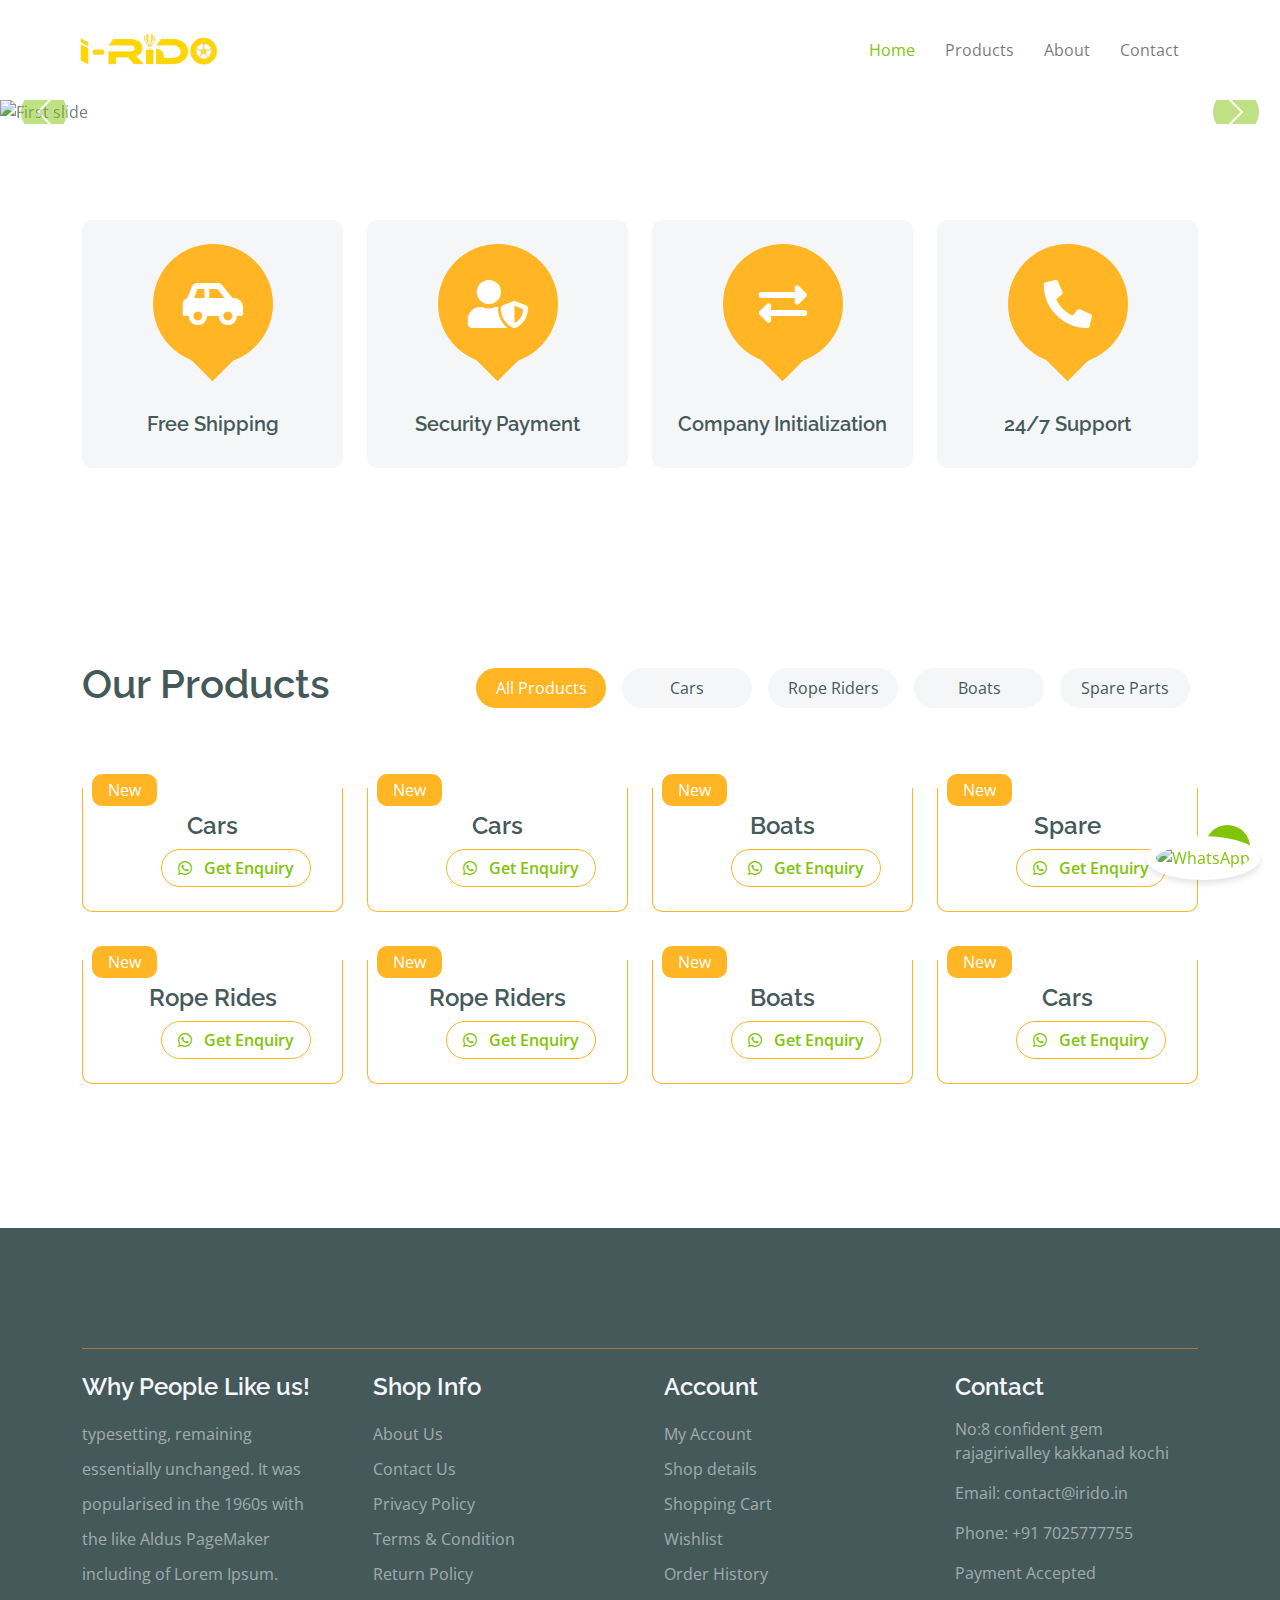
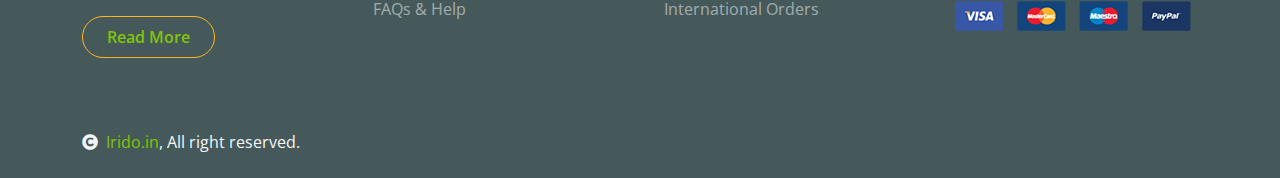
==== index.html @ 9dcf346d "new" ====
<!DOCTYPE html>
<html lang="en">
    <head>
        <meta charset="utf-8">
        <title>Irido.in</title>
        <meta content="width=device-width, initial-scale=1.0" name="viewport">
        <meta content="" name="keywords">
        <meta content="" name="description">

        <!-- Google Web Fonts -->
        <link rel="preconnect" href="https://fonts.googleapis.com">
        <link rel="preconnect" href="https://fonts.gstatic.com" crossorigin>
        <link href="https://fonts.googleapis.com/css2?family=Open+Sans:wght@400;600&family=Raleway:wght@600;800&display=swap" rel="stylesheet"> 

        <!-- Icon Font Stylesheet -->
        <link rel="stylesheet" href="https://use.fontawesome.com/releases/v5.15.4/css/all.css"/>
        <link href="https://cdn.jsdelivr.net/npm/bootstrap-icons@1.4.1/font/bootstrap-icons.css" rel="stylesheet">

        <!-- Libraries Stylesheet -->
        <link href="lib/lightbox/css/lightbox.min.css" rel="stylesheet">
        <link href="lib/owlcarousel/assets/owl.carousel.min.css" rel="stylesheet">


        <!-- Customized Bootstrap Stylesheet -->
        <link href="css/bootstrap.min.css" rel="stylesheet">

        <!-- Template Stylesheet -->
        <link href="css/style.css" rel="stylesheet">
        <!-- jQuery (necessary for Bootstrap's JavaScript plugins) -->
        <script src="https://code.jquery.com/jquery-3.5.1.min.js"></script>
        <!-- Popper.js (required for Bootstrap) -->
        <script src="https://cdn.jsdelivr.net/npm/popper.js@1.16.1/dist/umd/popper.min.js"></script>
        <!-- Bootstrap JavaScript -->
        <script src="https://stackpath.bootstrapcdn.com/bootstrap/4.5.2/js/bootstrap.min.js"></script>
    </head>
        <style>
            /* Style for WhatsApp icon */
        #whatsapp-icon {
            position: fixed;
            bottom: 20px;
            right: 20px;
            z-index: 9999;
        }

        #whatsapp-icon img {
            width: 60px;
            height: 60px;
            border-radius: 50%;
            background-color: #ffffff; /* WhatsApp green color */
            padding: 10px;
            box-shadow: 0px 4px 6px rgba(0, 0, 0, 0.1);
        }

        </style>
        <style>
            
            .custom-carousel {
                     
            margin: 0 auto;     
            overflow: hidden; 
            }

            .custom-carousel img {
            object-fit: cover; 
            height: 100%;
            width: 100%;
            }
        </style>
    <body>
        <!-- Spinner Start -->
        <div id="spinner" class="show w-100 vh-100 bg-white position-fixed translate-middle top-50 start-50  d-flex align-Rope Riders-center justify-content-center">
            <div class="spinner-grow text-primary" role="status"></div>
        </div>
        <!-- Spinner End -->
        <!-- Navbar start -->
        <div class="container-fluid">
            <div class="container px-0">
                <nav class="navbar navbar-light bg-white navbar-expand-xl">
                    <a href="index.html">
                        <img src="logo.png" alt="Logo" style="max-width: 20%;">
                      </a>
                        <button class="navbar-toggler py-2 px-3" type="button" data-bs-toggle="collapse" data-bs-target="#navbarCollapse">
                        <span class="fa fa-bars text-primary"></span>
                    </button>
                    <div class="collapse navbar-collapse bg-white" id="navbarCollapse">
                        <div class="navbar-nav mx-auto">
                            <a href="index.html" class="nav-item nav-link active">Home</a>
                            <a href="shop.html" class="nav-item nav-link">Products</a>
                            <a href="about.html" class="nav-item nav-link">About</a>
                            <a href="contact.html" class="nav-item nav-link">Contact</a>
                        </div>
                        <div class="d-flex m-3 me-0">
                            <!-- <button class="btn-search btn borderborder-secondary btn-md-square rounded-circle bg-white me-4" data-bs-toggle="modal" data-bs-target="#searchModal">
                            <i class="fas fa-search text-primary"></i>
                        </button> -->
                        </div>
                    </div>
                </nav>
            </div>
        </div>
        <!-- Navbar End -->
         
        <!-- Modal Search Start -->
        <div class="modal fade" id="searchModal" tabindex="-1" aria-labelledby="exampleModalLabel" aria-hidden="true">
            <div class="modal-dialog modal-fullscreen">
                <div class="modal-content rounded-0">
                    <div class="modal-header">
                        <h5 class="modal-title" id="exampleModalLabel">Search by keyword</h5>
                        <button type="button" class="btn-close" data-bs-dismiss="modal" aria-label="Close"></button>
                    </div>
                    <div class="modal-body d-flex align-Rope Riders-center">
                        <div class="input-group w-75 mx-auto d-flex">
                            <input type="search" class="form-control p-3" placeholder="keywords" aria-describedby="search-icon-1">
                            <span id="search-icon-1" class="input-group-text p-3"><i class="fa fa-search"></i></span>
                        </div>
                    </div>
                </div>
            </div>
        </div>
        <!-- Modal Search End -->

        <!-- Slider Start -->
        <div id="carouselExampleIndicators" class="carousel slide custom-carousel" data-ride="carousel">
            <ol class="carousel-indicators">
              <li data-target="#carouselExampleIndicators" data-slide-to="0" class="active"></li>
              <li data-target="#carouselExampleIndicators" data-slide-to="1"></li>
              <li data-target="#carouselExampleIndicators" data-slide-to="2"></li>
            </ol>
            <div class="carousel-inner">
              <div class="carousel-item active">
                <img class="d-block w-100" src="https://www.rd.com/wp-content/uploads/2019/06/shutterstock_325891619.jpg" alt="First slide">
              </div>
              <div class="carousel-item">
                <img class="d-block w-100" src="https://static.visitestonia.com/images/3511909/600_400_false_false_88978d58b79dd682a60e6d24ac02ed72.jpg" alt="Second slide">
              </div>
              <div class="carousel-item">
                <img class="d-block w-100" src="https://thumbs.dreamstime.com/b/boy-rides-racing-car-behind-wheel-sports-race-track-children-78432127.jpg" alt="Third slide">
              </div>
            </div>
            <a class="carousel-control-prev" href="#carouselExampleIndicators" role="button" data-slide="prev">
              <span class="carousel-control-prev-icon" aria-hidden="true"></span>
              <span class="sr-only">Previous</span>
            </a>
            <a class="carousel-control-next" href="#carouselExampleIndicators" role="button" data-slide="next">
              <span class="carousel-control-next-icon" aria-hidden="true"></span>
              <span class="sr-only">Next</span>
            </a>
          </div>
        <!-- Slider End -->

        <!-- WhatsApp Floating Icon -->
            <a href="https://wa.me/+917025777755" target="_blank" id="whatsapp-icon">
                <img src="https://cdn.iconscout.com/icon/free/png-512/free-whatsapp-logo-icon-download-in-svg-png-gif-file-formats--social-media-logos-pack-icons-189795.png?f=webp&w=512" alt="WhatsApp" />
            </a>
        <!-- Featurs Section Start -->
            <div class="container-fluid featurs py-5">
                <div class="container py-5">
                    <div class="row g-4">
                        <div class="col-md-6 col-lg-3">
                            <div class="featurs-item text-center rounded bg-light p-4">
                                <div class="featurs-icon btn-square rounded-circle bg-secondary mb-5 mx-auto">
                                    <i class="fas fa-car-side fa-3x text-white"></i>
                                </div>
                                <div class="featurs-content text-center">
                                    <h5>Free Shipping</h5>
                                
                                </div>
                            </div>
                        </div>
                        <div class="col-md-6 col-lg-3">
                            <div class="featurs-item text-center rounded bg-light p-4">
                                <div class="featurs-icon btn-square rounded-circle bg-secondary mb-5 mx-auto">
                                    <i class="fas fa-user-shield fa-3x text-white"></i>
                                </div>
                                <div class="featurs-content text-center">
                                    <h5>Security Payment</h5>
                                </div>
                            </div>
                        </div>
                        <div class="col-md-6 col-lg-3">
                            <div class="featurs-item text-center rounded bg-light p-4">
                                <div class="featurs-icon btn-square rounded-circle bg-secondary mb-5 mx-auto">
                                    <i class="fas fa-exchange-alt fa-3x text-white"></i>
                                </div>
                                <div class="featurs-content text-center">
                                    <h5>Company Initialization </h5>
                                </div>
                            </div>
                        </div>
                        <div class="col-md-6 col-lg-3">
                            <div class="featurs-item text-center rounded bg-light p-4">
                                <div class="featurs-icon btn-square rounded-circle bg-secondary mb-5 mx-auto">
                                    <i class="fa fa-phone-alt fa-3x text-white"></i>
                                </div>
                                <div class="featurs-content text-center">
                                    <h5>24/7 Support</h5>
                                </div>
                            </div>
                        </div>
                    </div>
                </div>
            </div>
        <!-- Featurs Section End -->
        <div class="container-fluid fruite py-5">
            <div class="container py-5">
                <div class="tab-class text-center">
                    <div class="row g-4">
                        <div class="col-lg-4 text-start">
                            <h1>Our Products</h1>
                        </div>
                        <div class="col-lg-8 text-end">
                            <ul class="nav nav-pills d-inline-flex text-center mb-5">
                                <li class="nav-item">
                                    <a class="d-flex m-2 py-2 bg-light rounded-pill active" data-bs-toggle="pill" href="#tab-1">
                                        <span class="text-dark" style="width: 130px;">All Products</span>
                                    </a>
                                </li>
                                <li class="nav-item">
                                    <a class="d-flex py-2 m-2 bg-light rounded-pill" data-bs-toggle="pill" href="#tab-2">
                                        <span class="text-dark" style="width: 130px;">Cars</span>
                                    </a>
                                </li>
                                <li class="nav-item">
                                    <a class="d-flex m-2 py-2 bg-light rounded-pill" data-bs-toggle="pill" href="#tab-3">
                                        <span class="text-dark" style="width: 130px;">Rope Riders</span>
                                    </a>
                                </li>
                                <li class="nav-item">
                                    <a class="d-flex m-2 py-2 bg-light rounded-pill" data-bs-toggle="pill" href="#tab-4">
                                        <span class="text-dark" style="width: 130px;">Boats</span>
                                    </a>
                                </li>
                                <li class="nav-item">
                                    <a class="d-flex m-2 py-2 bg-light rounded-pill" data-bs-toggle="pill" href="#tab-5">
                                        <span class="text-dark" style="width: 130px;">Spare Parts</span>
                                    </a>
                                </li>
                            </ul>
                        </div>
                    </div>
                    <div class="tab-content">
                        <div id="tab-1" class="tab-pane fade show p-0 active">
                            <div class="row g-4">
                                <div class="col-lg-12">
                                    <div class="row g-4">
                                        <div class="col-md-6 col-lg-4 col-xl-3">
                                            <div class="rounded position-relative fruite-item">
                                                <div class="fruite-img">
                                                    <img src="https://babymoo.in/cdn/shop/files/001.jpg?v=1693587761&width=400" class="img-fluid w-100 rounded-top" alt="">
                                                </div>
                                                <div class="text-white bg-secondary px-3 py-1 rounded position-absolute" style="top: 10px; left: 10px;">New</div>
                                                <div class="p-4 border border-secondary border-top-0 rounded-bottom">
                                                    <h4>Cars</h4>
                                                    
                                                    <div  style="margin-left: 54px;" class="d-flex justify-content-between flex-lg-wrap ">
                                                        <a href="https://wa.me/917025777755" class="btn border border-secondary rounded-pill px-3 text-primary"><i class="fab fa-whatsapp me-2 text-primary"></i> Get Enquiry</a>
                                                    </div>
                                                </div>
                                            </div>
                                        </div>
                                        <div class="col-md-6 col-lg-4 col-xl-3">
                                            <div class="rounded position-relative fruite-item">
                                                <div class="fruite-img">
                                                    <img src="https://babymoo.in/cdn/shop/files/DLS06-7200-RED_1.jpg?v=1714130503&width=1000" class="img-fluid w-100 rounded-top" alt="">
                                                </div>
                                                <div class="text-white bg-secondary px-3 py-1 rounded position-absolute" style="top: 10px; left: 10px;">New</div>
                                                <div class="p-4 border border-secondary border-top-0 rounded-bottom">
                                                    <h4>Cars</h4>
                                                    
                                                      <div style="margin-left: 54px;" class="d-flex justify-content-between flex-lg-wrap">
                                                        <a href="https://wa.me/917025777755" class="btn border border-secondary rounded-pill px-3 text-primary"><i class="fab fa-whatsapp me-2 text-primary"></i></i> Get Enquiry</a>
                                                    </div>
                                                </div>
                                            </div>
                                        </div>
                                        <div class="col-md-6 col-lg-4 col-xl-3">
                                            <div class="rounded position-relative fruite-item">
                                                <div class="fruite-img">
                                                    <img src="https://babymoo.in/cdn/shop/files/VESPA-6500-RED_2.jpg?v=1698858264&width=400" class="img-fluid w-100 rounded-top" alt="">
                                                </div>
                                                <div class="text-white bg-secondary px-3 py-1 rounded position-absolute" style="top: 10px; left: 10px;">New</div>
                                                <div class="p-4 border border-secondary border-top-0 rounded-bottom">
                                                    <h4>Boats</h4>
                                                    
                                                        <div style="margin-left: 54px;" class="d-flex justify-content-between flex-lg-wrap">
                                                        <a href="https://wa.me/+917025777755" class="btn border border-secondary rounded-pill px-3 text-primary"><i class="fab fa-whatsapp me-2 text-primary"></i></i> Get Enquiry</a>
                                                    </div>
                                                </div>
                                            </div>
                                        </div>
                                        <div class="col-md-6 col-lg-4 col-xl-3">
                                            <div class="rounded position-relative fruite-item">
                                                <div class="fruite-img">
                                                    <img src="https://babymoo.in/cdn/shop/files/FLP888-P22-RED_2.jpg?v=1687522691&width=400" class="img-fluid w-100 rounded-top" alt="">
                                                </div>
                                                <div class="text-white bg-secondary px-3 py-1 rounded position-absolute" style="top: 10px; left: 10px;">New</div>
                                                <div class="p-4 border border-secondary border-top-0 rounded-bottom">
                                                    <h4>Spare</h4>
                                                    
                                                    <div style="margin-left: 54px;" class="d-flex justify-content-between flex-lg-wrap">
                                                        <a href="https://wa.me/+917025777755" class="btn border border-secondary rounded-pill px-3 text-primary"><i class="fab fa-whatsapp me-2 text-primary"></i></i> Get Enquiry</a>
                                                    </div>
                                                </div>
                                            </div>
                                        </div>
                                        <div class="col-md-6 col-lg-4 col-xl-3">
                                            <div class="rounded position-relative fruite-item">
                                                <div class="fruite-img">
                                                    <img src="https://babymoo.in/cdn/shop/files/LMBO-11000-YLW_2.jpg?v=1703760415&width=400" class="img-fluid w-100 rounded-top" alt="">
                                                </div>
                                                <div class="text-white bg-secondary px-3 py-1 rounded position-absolute" style="top: 10px; left: 10px;">New</div>
                                                <div class="p-4 border border-secondary border-top-0 rounded-bottom">
                                                    <h4>Rope Rides</h4>
                                                    
                                                     <div style="margin-left: 54px;" class="d-flex justify-content-between flex-lg-wrap">
                                                        <a href="https://wa.me/+917025777755" class="btn border border-secondary rounded-pill px-3 text-primary"><i class="fab fa-whatsapp me-2 text-primary"></i></i> Get Enquiry</a>
                                                    </div>
                                                </div>
                                            </div>
                                        </div>
                                        <div class="col-md-6 col-lg-4 col-xl-3">
                                            <div class="rounded position-relative fruite-item">
                                                <div class="fruite-img">
                                                    <img src="https://babymoo.in/cdn/shop/files/FLP888-P22-BLU_2.jpg?v=1687522468&width=400" class="img-fluid w-100 rounded-top" alt="">
                                                </div>
                                                <div class="text-white bg-secondary px-3 py-1 rounded position-absolute" style="top: 10px; left: 10px;">New</div>
                                                <div class="p-4 border border-secondary border-top-0 rounded-bottom">
                                                    <h4>Rope Riders</h4>
                                                    
                                                     <div style="margin-left: 54px;" class="d-flex justify-content-between flex-lg-wrap">
                                                        <a href="https://wa.me/+917025777755" class="btn border border-secondary rounded-pill px-3 text-primary"><i class="fab fa-whatsapp me-2 text-primary"></i></i> Get Enquiry</a>
                                                    </div>
                                                </div>
                                            </div>
                                        </div>
                                        <div class="col-md-6 col-lg-4 col-xl-3">
                                            <div class="rounded position-relative fruite-item">
                                                <div class="fruite-img">
                                                    <img src="https://babymoo.in/cdn/shop/files/DLS01-7200-ORG_1.jpg?v=1687521240&width=1000" class="img-fluid w-100 rounded-top" alt="">
                                                </div>
                                                <div class="text-white bg-secondary px-3 py-1 rounded position-absolute" style="top: 10px; left: 10px;">New</div>
                                                <div class="p-4 border border-secondary border-top-0 rounded-bottom">
                                                    <h4>Boats</h4>
                                                    
                                                     <div style="margin-left: 54px;" class="d-flex justify-content-between flex-lg-wrap">
                                                        <a href="https://wa.me/+917025777755" class="btn border border-secondary rounded-pill px-3 text-primary"><i class="fab fa-whatsapp me-2 text-primary"></i></i> Get Enquiry</a>
                                                    </div>
                                                </div>
                                            </div>
                                        </div>
                                        <div class="col-md-6 col-lg-4 col-xl-3">
                                            <div class="rounded position-relative fruite-item">
                                                <div class="fruite-img">
                                                    <img src="https://babymoo.in/cdn/shop/files/LMBO-11000-RED_8.jpg?v=1687420677&width=1000" class="img-fluid w-100 rounded-top" alt="">
                                                </div>
                                                <div class="text-white bg-secondary px-3 py-1 rounded position-absolute" style="top: 10px; left: 10px;">New</div>
                                                <div class="p-4 border border-secondary border-top-0 rounded-bottom">
                                                    <h4>Cars</h4>
                                                    
                                                     <div style="margin-left: 54px;" class="d-flex justify-content-between flex-lg-wrap">
                                                        <a href="https://wa.me/+917025777755" class="btn border border-secondary rounded-pill px-3 text-primary"><i class="fab fa-whatsapp me-2 text-primary"></i></i> Get Enquiry</a>
                                                    </div>
                                                </div>
                                            </div>
                                        </div>
                                    </div>
                                </div>
                            </div>
                        </div>
                        <div id="tab-2" class="tab-pane fade show p-0">
                            <div class="row g-4">
                                <div class="col-lg-12">
                                    <div class="row g-4">
                                        <div class="col-md-6 col-lg-4 col-xl-3">
                                            <div class="rounded position-relative fruite-item">
                                                <div class="fruite-img">
                                                    <img src="img/fruite-item-5.jpg" class="img-fluid w-100 rounded-top" alt="">
                                                </div>
                                                <div class="text-white bg-secondary px-3 py-1 rounded position-absolute" style="top: 10px; left: 10px;">New</div>
                                                <div class="p-4 border border-secondary border-top-0 rounded-bottom">
                                                    <h4>Cars</h4>
                                                    
                                                    <div style="margin-left: 54px;" class="d-flex justify-content-between flex-lg-wrap">
                                                        <a href="https://wa.me/+917025777755" class="btn border border-secondary rounded-pill px-3 text-primary"><i class="fab fa-whatsapp me-2 text-primary"></i></i> Get Enquiry</a>
                                                    </div>
                                                </div>
                                            </div>
                                        </div>
                                        <div class="col-md-6 col-lg-4 col-xl-3">
                                            <div class="rounded position-relative fruite-item">
                                                <div class="fruite-img">
                                                    <img src="img/fruite-item-2.jpg" class="img-fluid w-100 rounded-top" alt="">
                                                </div>
                                                <div class="text-white bg-secondary px-3 py-1 rounded position-absolute" style="top: 10px; left: 10px;">New</div>
                                                <div class="p-4 border border-secondary border-top-0 rounded-bottom">
                                                    <h4>Boats</h4>
                                                    
                                                    <div style="margin-left: 54px;" class="d-flex justify-content-between flex-lg-wrap">
                                                        <a href="https://wa.me/+917025777755" class="btn border border-secondary rounded-pill px-3 text-primary"><i class="fab fa-whatsapp me-2 text-primary"></i></i> Get Enquiry</a>
                                                    </div>
                                                </div>
                                            </div>
                                        </div>
                                    </div>
                                </div>
                            </div>
                        </div>
                        <div id="tab-3" class="tab-pane fade show p-0">
                            <div class="row g-4">
                                <div class="col-lg-12">
                                    <div class="row g-4">
                                        <div class="col-md-6 col-lg-4 col-xl-3">
                                            <div class="rounded position-relative fruite-item">
                                                <div class="fruite-img">
                                                    <img src="img/fruite-item-1.jpg" class="img-fluid w-100 rounded-top" alt="">
                                                </div>
                                                <div class="text-white bg-secondary px-3 py-1 rounded position-absolute" style="top: 10px; left: 10px;">New</div>
                                                <div class="p-4 border border-secondary border-top-0 rounded-bottom">
                                                    <h4>Rope Riders</h4>
                                                        <div style="margin-left: 54px;" class="d-flex justify-content-between flex-lg-wrap">
                                                        <a href="https://wa.me/+917025777755" class="btn border border-secondary rounded-pill px-3 text-primary"><i class="fab fa-whatsapp me-2 text-primary"></i></i> Get Enquiry</a>
                                                    </div>
                                                </div>
                                            </div>
                                        </div>
                                        <div class="col-md-6 col-lg-4 col-xl-3">
                                            <div class="rounded position-relative fruite-item">
                                                <div class="fruite-img">
                                                    <img src="img/fruite-item-6.jpg" class="img-fluid w-100 rounded-top" alt="">
                                                </div>
                                                <div class="text-white bg-secondary px-3 py-1 rounded position-absolute" style="top: 10px; left: 10px;">New</div>
                                                <div class="p-4 border border-secondary border-top-0 rounded-bottom">
                                                    <h4>Apple</h4>
                                                    
                                                     <div style="margin-left: 54px;" class="d-flex justify-content-between flex-lg-wrap">
                                                     <a href="https://wa.me/+917025777755" class="btn border border-secondary rounded-pill px-3 text-primary"><i class="fab fa-whatsapp me-2 text-primary"></i></i> Get Enquiry</a>
                                                    </div>
                                                </div>
                                            </div>
                                        </div>
                                    </div>
                                </div>
                            </div>
                        </div>
                        <div id="tab-4" class="tab-pane fade show p-0">
                            <div class="row g-4">
                                <div class="col-lg-12">
                                    <div class="row g-4">
                                        <div class="col-md-6 col-lg-4 col-xl-3">
                                            <div class="rounded position-relative fruite-item">
                                                <div class="fruite-img">
                                                    <img src="img/fruite-item-5.jpg" class="img-fluid w-100 rounded-top" alt="">
                                                </div>
                                                <div class="text-white bg-secondary px-3 py-1 rounded position-absolute" style="top: 10px; left: 10px;">New</div>
                                                <div class="p-4 border border-secondary border-top-0 rounded-bottom">
                                                    <h4>Cars</h4>
                                                    <div style="margin-left: 54px;" class="d-flex justify-content-between flex-lg-wrap">
                                                        <a href="https://wa.me/+917025777755" class="btn border border-secondary rounded-pill px-3 text-primary"><i class="fab fa-whatsapp me-2 text-primary"></i></i> Get Enquiry</a>
                                                    </div>
                                                </div>
                                            </div>
                                        </div>
                                        <div class="col-md-6 col-lg-4 col-xl-3">
                                            <div class="rounded position-relative fruite-item">
                                                <div class="fruite-img">
                                                    <img src="img/fruite-item-4.jpg" class="img-fluid w-100 rounded-top" alt="">
                                                </div>
                                                <div class="text-white bg-secondary px-3 py-1 rounded position-absolute" style="top: 10px; left: 10px;">New</div>
                                                <div class="p-4 border border-secondary border-top-0 rounded-bottom">
                                                    <h4>Spare</h4>
                                                    
                                                     <div style="margin-left: 54px;" class="d-flex justify-content-between flex-lg-wrap">
                                                        <a href="https://wa.me/+917025777755" class="btn border border-secondary rounded-pill px-3 text-primary"><i class="fab fa-whatsapp me-2 text-primary"></i></i> Get Enquiry</a>
                                                    </div>
                                                </div>
                                            </div>
                                        </div>
                                    </div>
                                </div>
                            </div>
                        </div>
                        <div id="tab-5" class="tab-pane fade show p-0">
                            <div class="row g-4">
                                <div class="col-lg-12">
                                    <div class="row g-4">
                                        <div class="col-md-6 col-lg-4 col-xl-3">
                                            <div class="rounded position-relative fruite-item">
                                                <div class="fruite-img">
                                                    <img src="img/fruite-item-3.jpg" class="img-fluid w-100 rounded-top" alt="">
                                                </div>
                                                <div class="text-white bg-secondary px-3 py-1 rounded position-absolute" style="top: 10px; left: 10px;">New</div>
                                                <div class="p-4 border border-secondary border-top-0 rounded-bottom">
                                                    <h4>Rope Rides</h4>
                                                      <div style="margin-left: 54px;" class="d-flex justify-content-between flex-lg-wrap">
                                                        <a href="https://wa.me/+917025777755" class="btn border border-secondary rounded-pill px-3 text-primary"><i class="fab fa-whatsapp me-2 text-primary"></i></i> Get Enquiry</a>
                                                    </div>
                                                </div>
                                            </div>
                                        </div>
                                        <div class="col-md-6 col-lg-4 col-xl-3">
                                            <div class="rounded position-relative fruite-item">
                                                <div class="fruite-img">
                                                    <img src="img/fruite-item-2.jpg" class="img-fluid w-100 rounded-top" alt="">
                                                </div>
                                                <div class="text-white bg-secondary px-3 py-1 rounded position-absolute" style="top: 10px; left: 10px;">New</div>
                                                <div class="p-4 border border-secondary border-top-0 rounded-bottom">
                                                    <h4>Boats</h4>
                                                    
                                                      <div style="margin-left: 54px;" class="d-flex justify-content-between flex-lg-wrap">
                                                        <a href="https://wa.me/+917025777755" class="btn border border-secondary rounded-pill px-3 text-primary"><i class="fab fa-whatsapp me-2 text-primary"></i></i> Get Enquiry</a>
                                                    </div>
                                                </div>
                                            </div>
                                        </div>
                                        <div class="col-md-6 col-lg-4 col-xl-3">
                                            <div class="rounded position-relative fruite-item">
                                                <div class="fruite-img">
                                                    <img src="img/fruite-item-1.jpg" class="img-fluid w-100 rounded-top" alt="">
                                                </div>
                                                <div class="text-white bg-secondary px-3 py-1 rounded position-absolute" style="top: 10px; left: 10px;">New</div>
                                                <div class="p-4 border border-secondary border-top-0 rounded-bottom">
                                                    <h4>Rope Riders</h4>
                                                      <div style="margin-left: 54px;" class="d-flex justify-content-between flex-lg-wrap">
                                                        <a href="https://wa.me/+917025777755" class="btn border border-secondary rounded-pill px-3 text-primary"><i class="fab fa-whatsapp me-2 text-primary"></i></i> Get Enquiry</a>
                                                    </div>
                                                </div>
                                            </div>
                                        </div>
                                    </div>
                                </div>
                            </div>
                        </div>
                    </div>
                </div>      
            </div>
        </div>

        <!-- Footer Start -->
        <div class="container-fluid bg-dark text-white-50 footer pt-5 mt-5">
            <div class="container py-5">
                <div class="pb-4 mb-4" style="border-bottom: 1px solid rgba(226, 175, 24, 0.5) ;">
                    
                </div>
                <div class="row g-5">
                    <div class="col-lg-3 col-md-6">
                        <div class="footer-item">
                            <h4 class="text-light mb-3">Why People Like us!</h4>
                            <p class="mb-4">typesetting, remaining essentially unchanged. It was 
                                popularised in the 1960s with the like Aldus PageMaker including of Lorem Ipsum.</p>
                            <a href="" class="btn border-secondary py-2 px-4 rounded-pill text-primary">Read More</a>
                        </div>
                    </div>
                    <div class="col-lg-3 col-md-6">
                        <div class="d-flex flex-column text-start footer-item">
                            <h4 class="text-light mb-3">Shop Info</h4>
                            <a class="btn-link" href="">About Us</a>
                            <a class="btn-link" href="">Contact Us</a>
                            <a class="btn-link" href="">Privacy Policy</a>
                            <a class="btn-link" href="">Terms & Condition</a>
                            <a class="btn-link" href="">Return Policy</a>
                            <a class="btn-link" href="">FAQs & Help</a>
                        </div>
                    </div>
                    <div class="col-lg-3 col-md-6">
                        <div class="d-flex flex-column text-start footer-item">
                            <h4 class="text-light mb-3">Account</h4>
                            <a class="btn-link" href="">My Account</a>
                            <a class="btn-link" href="">Shop details</a>
                            <a class="btn-link" href="">Shopping Cart</a>
                            <a class="btn-link" href="">Wishlist</a>
                            <a class="btn-link" href="">Order History</a>
                            <a class="btn-link" href="">International Orders</a>
                        </div>
                    </div>
                    <div class="col-lg-3 col-md-6">
                        <div class="footer-item">
                            <h4 class="text-light mb-3">Contact</h4>
                            <p>No:8 confident gem rajagirivalley kakkanad kochi</p>
                            <p>Email: contact@irido.in</p>
                            <p>Phone: +91 7025777755</p>
                            <p>Payment Accepted</p>
                            <img src="img/payment.png" class="img-fluid" alt="">
                        </div>
                    </div>
                </div>
            </div>
        </div>
        <!-- Footer End -->

        <!-- Copyright Start -->
        <div class="container-fluid copyright bg-dark py-4">
            <div class="container">
                <div class="row">
                    <div class="col-md-6 text-center text-md-start mb-3 mb-md-0">
                        <span class="text-light"><a href="#"><i class="fas fa-copyright text-light me-2"></i>Irido.in</a>, All right reserved.</span>
                    </div>
                    <div class="col-md-6 my-auto text-center text-md-end text-white">
                        <!--/*** This template is free as long as you keep the below author’s credit link/attribution link/backlink. ***/-->
                        <!--/*** If you'd like to use the template without the below author’s credit link/attribution link/backlink, ***/-->
                        <!--/*** you can purchase the Credit Removal License from "https://htmlcodex.com/credit-removal". ***/-->
                        <!-- Designed By <a class="border-bottom" href="https://htmlcodex.com">HTML Codex</a> -->
                    </div>
                </div>
            </div>
        </div>
        <!-- Copyright End -->
         
        <!-- Back to Top -->
        <a href="#" class="btn btn-primary border-3 border-primary rounded-circle back-to-top"><i class="fa fa-arrow-up"></i></a>   

        <!-- JavaScript Libraries -->
        <script src="https://ajax.googleapis.com/ajax/libs/jquery/3.6.4/jquery.min.js"></script>
        <script src="https://cdn.jsdelivr.net/npm/bootstrap@5.0.0/dist/js/bootstrap.bundle.min.js"></script>
        <script src="lib/easing/easing.min.js"></script>
        <script src="lib/waypoints/waypoints.min.js"></script>
        <script src="lib/lightbox/js/lightbox.min.js"></script>
        <script src="lib/owlcarousel/owl.carousel.min.js"></script>

        <!-- Template Javascript -->
        <script src="js/main.js"></script>
    </body>

</html>
---- css/style.css ----
/*** Spinner Start ***/
#spinner {
    opacity: 0;
    visibility: hidden;
    transition: opacity .8s ease-out, visibility 0s linear .5s;
    z-index: 99999;
 }

 #spinner.show {
     transition: opacity .8s ease-out, visibility 0s linear .0s;
     visibility: visible;
     opacity: 1;
 }

 .back-to-top {
    position: fixed;
    right: 30px;
    bottom: 30px;
    display: flex;
    width: 45px;
    height: 45px;
    align-items: center;
    justify-content: center;
    transition: 0.5s;
    z-index: 99;
}
/*** Spinner End ***/


/*** Button Start ***/
.btn {
    font-weight: 600;
    transition: .5s;
}

.btn-square {
    width: 32px;
    height: 32px;
}

.btn-sm-square {
    width: 34px;
    height: 34px;
}

.btn-md-square {
    width: 44px;
    height: 44px;
}

.btn-lg-square {
    width: 56px;
    height: 56px;
}

.btn-square,
.btn-sm-square,
.btn-md-square,
.btn-lg-square {
    padding: 0;
    display: flex;
    align-items: center;
    justify-content: center;
    font-weight: normal;
}

.btn.border-secondary {
    transition: 0.5s;
}

.btn.border-secondary:hover {
    background: var(--bs-secondary) !important;
    color: var(--bs-white) !important;
}

/*** Topbar Start ***/
.fixed-top {
    transition: 0.5s;
    background: var(--bs-white);
    border: 0;
}

.topbar {
    padding: 20px;
    border-radius: 230px 100px;
}

.topbar .top-info {
    font-size: 15px;
    line-height: 0;
    letter-spacing: 1px;
    display: flex;
    align-items: center;
}

.topbar .top-link {
    font-size: 15px;
    line-height: 0;
    letter-spacing: 1px;
    display: flex;
    align-items: center;
}

.topbar .top-link a {
    letter-spacing: 1px;
}

.topbar .top-link a small:hover {
    color: var(--bs-secondary) !important;
    transition: 0.5s;
}

.topbar .top-link a small:hover i {
    color: var(--bs-primary) !important;
}
/*** Topbar End ***/

/*** Navbar Start ***/
.navbar .navbar-nav .nav-link {
    padding: 10px 15px;
    font-size: 16px;
    transition: .5s;
}

.navbar {
    height: 100px;
    border-bottom: 1px solid rgba(255, 255, 255, .1);
}

.navbar .navbar-nav .nav-link:hover,
.navbar .navbar-nav .nav-link.active,
.fixed-top.bg-white .navbar .navbar-nav .nav-link:hover,
.fixed-top.bg-white .navbar .navbar-nav .nav-link.active {
    color: var(--bs-primary);
}

.navbar .dropdown-toggle::after {
    border: none;
    content: "\f107";
    font-family: "Font Awesome 5 Free";
    font-weight: 700;
    vertical-align: middle;
    margin-left: 8px;
}

@media (min-width: 1200px) {
    .navbar .nav-item .dropdown-menu {
        display: block;
        visibility: hidden;
        top: 100%;
        transform: rotateX(-75deg);
        transform-origin: 0% 0%;
        border: 0;
        transition: .5s;
        opacity: 0;
    }
}

.dropdown .dropdown-menu a:hover {
    background: var(--bs-secondary);
    color: var(--bs-primary);
}

.navbar .nav-item:hover .dropdown-menu {
    transform: rotateX(0deg);
    visibility: visible;
    background: var(--bs-light) !important;
    border-radius: 10px !important;
    transition: .5s;
    opacity: 1;
}

#searchModal .modal-content {
    background: rgba(255, 255, 255, .8);
}
/*** Navbar End ***/

/*** Hero Header ***/
.hero-header {
    background: linear-gradient(rgba(248, 223, 173, 0.1), rgba(248, 223, 173, 0.1)), url(../img/baner-11.png);
    background-position: center center;
    background-repeat: no-repeat;
    background-size: cover;
}

.carousel-item {
    position: relative;
}

.carousel-item a {
    position: absolute;
    top: 50%;
    left: 50%;
    transform: translate(-50%, -50%);
    font-size: 25px;
    background: linear-gradient(rgba(255, 181, 36, 0.7), rgba(255, 181, 36, 0.7));
}

.carousel-control-next,
.carousel-control-prev {
    width: 48px;
    height: 48px;
    border-radius: 48px;
    border: 1px solid var(--bs-white);
    background: var(--bs-primary);
    position: absolute;
    top: 50%;
    transform: translateY(-50%);
}

.carousel-control-next {
    margin-right: 20px;
}

.carousel-control-prev {
    margin-left: 20px;
}

.page-header {
    position: relative;
    background: linear-gradient(rgba(0, 0, 0, 0.3), rgba(0, 0, 0, 0.3)), url(../bgimg.jpg);
    background-position: center center;
    background-repeat: no-repeat;
    background-size: cover;
}

/* @media (min-width: 992px) {
    .hero-header,
    .page-header {
        margin-top: 152px !important;
    }
} */

/* @media (max-width: 992px) {
    .hero-header,
    .page-header {
        margin-top: 97px !important;
    }
} */
/*** Hero Header end ***/


/*** featurs Start ***/
.featurs .featurs-item .featurs-icon {
    position: relative;
    width: 120px;
    height: 120px;
}

.featurs .featurs-item .featurs-icon::after {
    content: "";
    width: 35px;
    height: 35px;
    background: var(--bs-secondary);
    position: absolute;
    bottom: -10px;
    transform: translate(-50%);
    transform: rotate(45deg);
    background: var(--bs-secondary);
    
}
/*** featurs End ***/


/*** service Start ***/
.service .service-item .service-content {
    position: relative;
    width: 250px; 
    height: 130px; 
    top: -50%; 
    left: 50%; 
    transform: translate(-50%, -50%);
}

/*** service End ***/


/*** Fruits Start ***/
.fruite .tab-class .nav-item a.active {
    background: var(--bs-secondary) !important;
}

.fruite .tab-class .nav-item a.active span {
    color: var(--bs-white) !important; 
}

.fruite .fruite-categorie .fruite-name {
    line-height: 40px;
}

.fruite .fruite-categorie .fruite-name a {
    transition: 0.5s;
}

.fruite .fruite-categorie .fruite-name a:hover {
    color: var(--bs-secondary);
}

.fruite .fruite-item {
    height: 100%;
    transition: 0.5s;
}
.fruite .fruite-item:hover {
    box-shadow: 0 0 55px rgba(0, 0, 0, 0.4);
}

.fruite .fruite-item .fruite-img {
    overflow: hidden;
    transition: 0.5s;
    border-radius: 10px 10px 0 0;
}

.fruite .fruite-item .fruite-img img {
    transition: 0.5s;
}

.fruite .fruite-item .fruite-img img:hover {
    transform: scale(1.3);
}
/*** Fruits End ***/


/*** vesitable Start ***/
.vesitable .vesitable-item {
    height: 100%;
    transition: 0.5s;
}

.vesitable .vesitable-item:hover {
    box-shadow: 0 0 55px rgba(0, 0, 0, 0.4);
}

.vesitable .vesitable-item .vesitable-img {
    overflow: hidden;
    transition: 0.5s;
    border-radius: 10px 10px 0 0;
}

.vesitable .vesitable-item .vesitable-img img {
    transition: 0.5s;
}

.vesitable .vesitable-item .vesitable-img img:hover {
    transform: scale(1.2);
}

.vesitable .owl-stage {
    margin: 50px 0;
    position: relative;
}

.vesitable .owl-nav .owl-prev {
    position: absolute;
    top: -8px;
    right: 0;
    color: var(--bs-primary);
    padding: 5px 25px;
    border: 1px solid var(--bs-secondary);
    border-radius: 20px;
    transition: 0.5s;

}

.vesitable .owl-nav .owl-prev:hover {
    background: var(--bs-secondary);
    color: var(--bs-white);
}

.vesitable .owl-nav .owl-next {
    position: absolute;
    top: -8px;
    right: 88px;
    color: var(--bs-primary);
    padding: 5px 25px;
    border: 1px solid var(--bs-secondary);
    border-radius: 20px;
    transition: 0.5s;
}

.vesitable .owl-nav .owl-next:hover {
    background: var(--bs-secondary);
    color: var(--bs-white);
}
/*** vesitable End ***/


/*** Banner Section Start ***/
.banner .banner-btn:hover {
    background: var(--bs-primary);
}
/*** Banner Section End ***/


/*** Facts Start ***/
.counter {
    height: 100%;
    text-align: center;
    box-shadow: 0 0 30px rgba(0, 0, 0, 0.05);
}

.counter i {
    font-size: 60px;
    margin-bottom: 25px;
}

.counter h4 {
    color: var(--bs-primary);
    letter-spacing: 1px;
    text-transform: uppercase;
}

.counter h1 {
    margin-bottom: 0;
}
/*** Facts End ***/


/*** testimonial Start ***/
.testimonial .owl-nav .owl-prev {
    position: absolute;
    top: -58px;
    right: 0;
    color: var(--bs-primary);
    padding: 5px 25px;
    border: 1px solid var(--bs-secondary);
    border-radius: 20px;
    transition: 0.5s;
}

.testimonial .owl-nav .owl-prev:hover {
    background: var(--bs-secondary);
    color: var(--bs-white);
}

.testimonial .owl-nav .owl-next {
    position: absolute;
    top: -58px;
    right: 88px;
    color: var(--bs-primary);
    padding: 5px 25px;
    border: 1px solid var(--bs-secondary);
    border-radius: 20px;
    transition: 0.5s;
}

.testimonial .owl-nav .owl-next:hover {
    background: var(--bs-secondary);
    color: var(--bs-white);
}
/*** testimonial End ***/


/*** Single Page Start ***/
.pagination {
    display: inline-block;
}
  
.pagination a {
    color: var(--bs-dark);
    padding: 10px 16px;
    text-decoration: none;
    transition: 0.5s;
    border: 1px solid var(--bs-secondary);
    margin: 0 4px;
}
  
.pagination a.active {
    background-color: var(--bs-primary);
    color: var(--bs-light);
    border: 1px solid var(--bs-secondary);
}
  
.pagination a:hover:not(.active) {background-color: var(--bs-primary)}

.nav.nav-tabs .nav-link.active {
    border-bottom: 2px solid var(--bs-secondary) !important;
}
/*** Single Page End ***/


/*** Footer Start ***/
.footer .footer-item .btn-link {
    line-height: 35px;
    color: rgba(255, 255, 255, .5);
    transition: 0.5s;
}

.footer .footer-item .btn-link:hover {
    color: var(--bs-secondary) !important;
}

.footer .footer-item p.mb-4 {
    line-height: 35px;
}
/*** Footer End ***/

/* mediaquery */
@media (min-width:425px) {

}
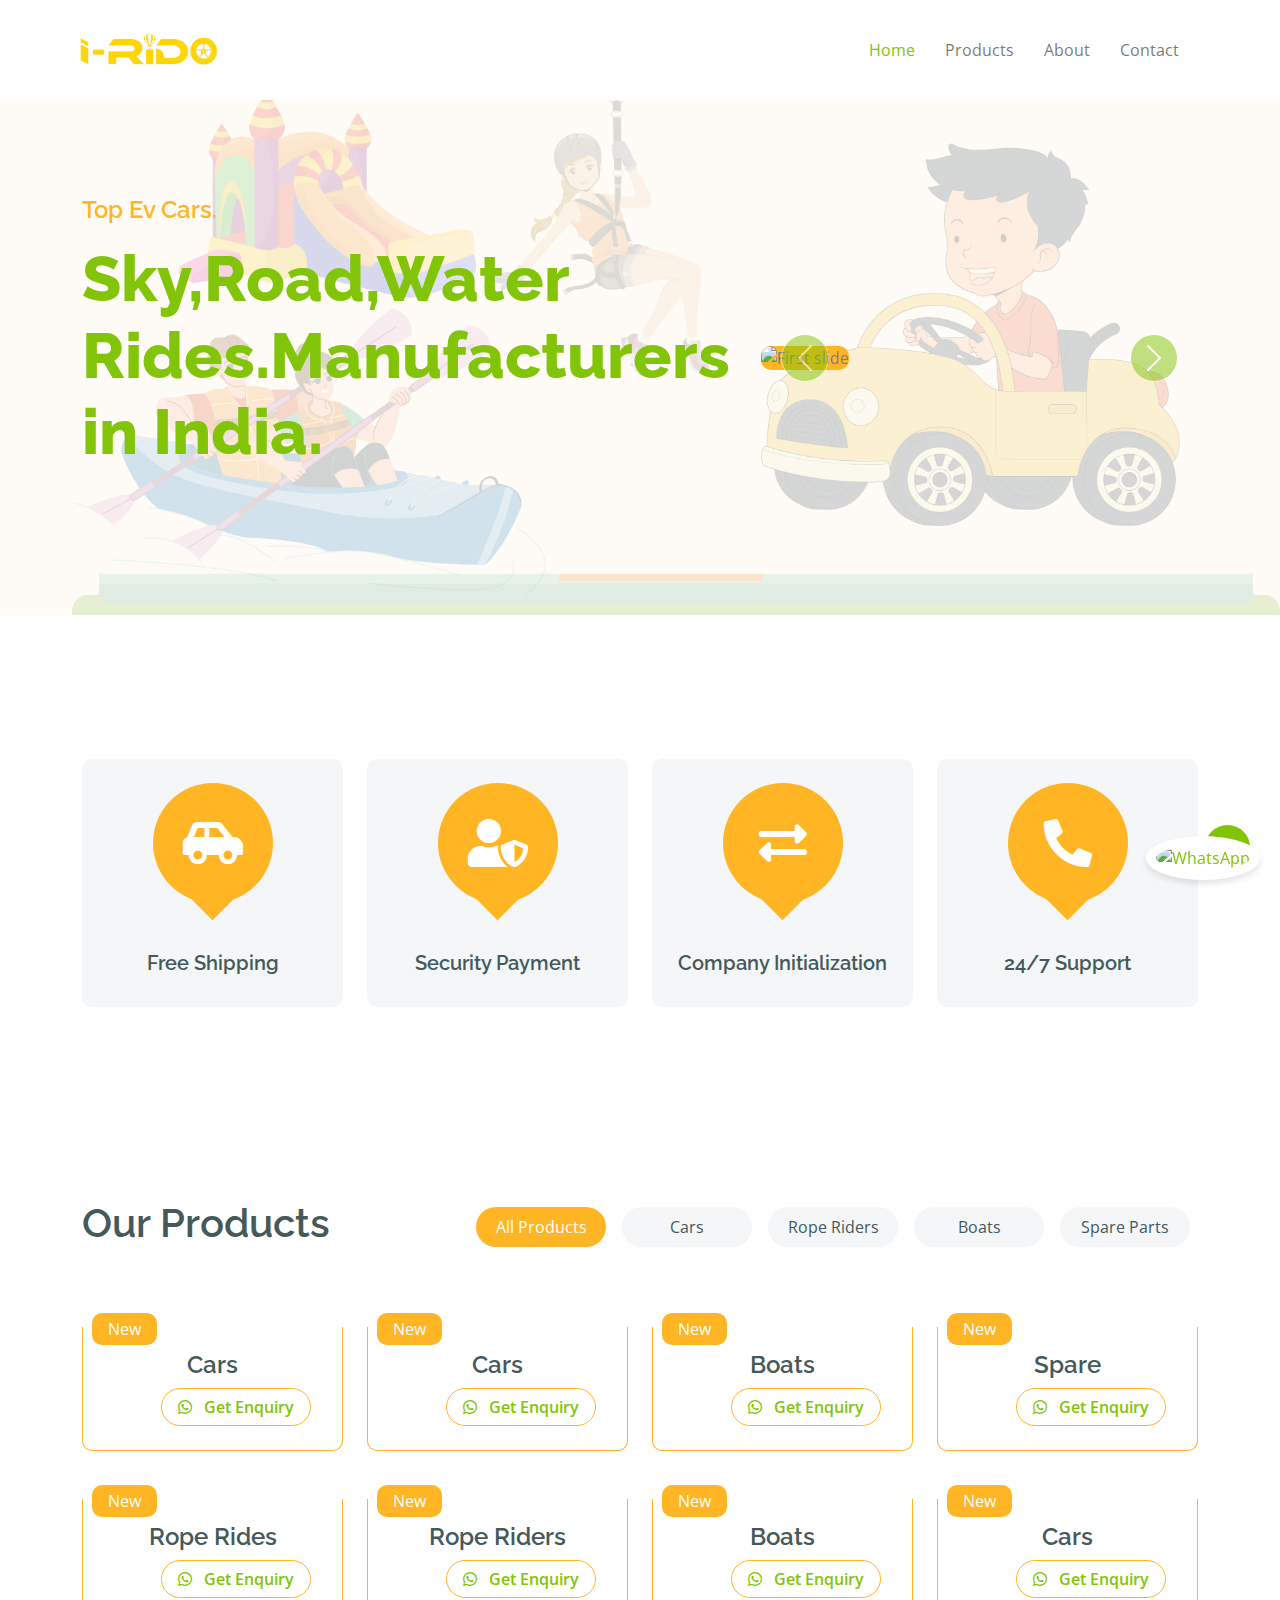
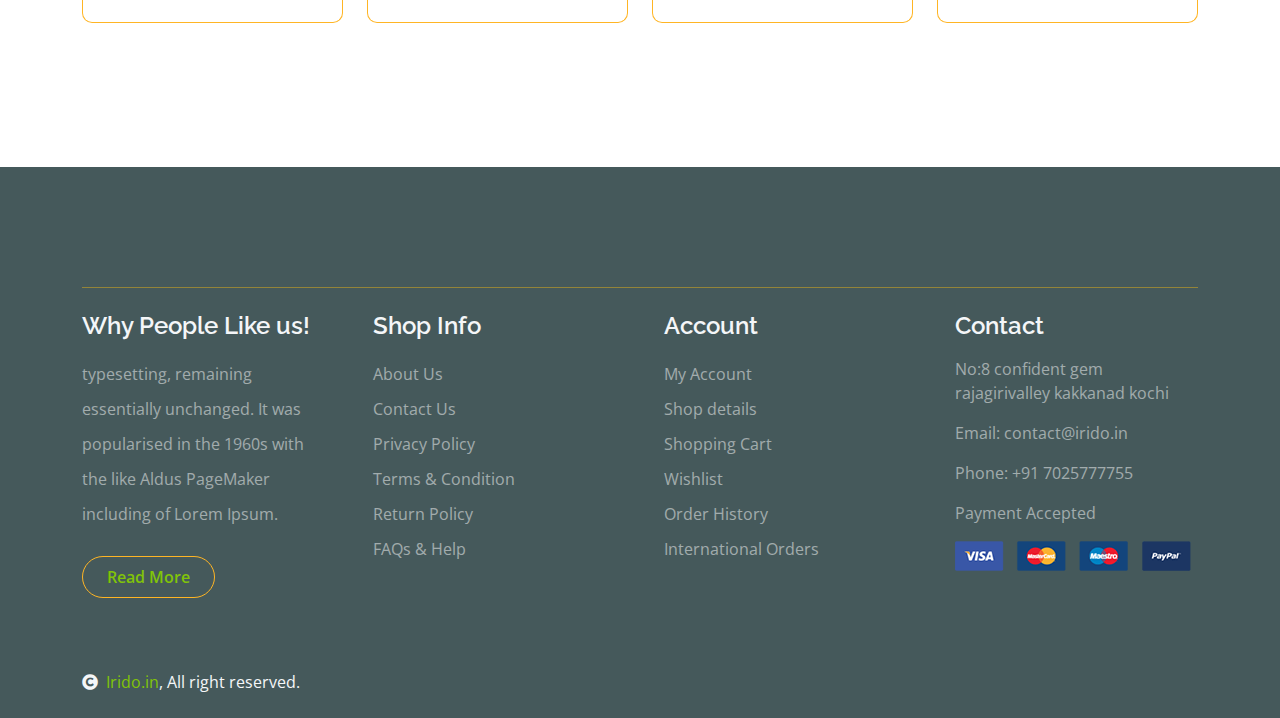
==== commit 43670df0: "updated new" ====
--- a/index.html
+++ b/index.html
@@ -4,9 +4,14 @@
         <meta charset="utf-8">
         <title>Irido.in</title>
         <meta content="width=device-width, initial-scale=1.0" name="viewport">
-        <meta content="" name="keywords">
-        <meta content="" name="description">
-
+        <meta content="" name="Irido
+        12D theater,EV toy cars,traffic parks,water park items,sky rides,road rides,
+        interactive entertainment,family attractions,amusement park rides, adventure experiences,
+        innovative attractions,toy cars for kids,outdoor entertainmentthrill rides">
+
+        <meta content="" name="Discover Irido, your destination for innovative 12D theater experiences, 
+        EV toy cars, interactive traffic parks, exciting water park items, thrilling sky rides, and road 
+        rides. Explore our world of entertainment and adventure for all ages!">
         <!-- Google Web Fonts -->
         <link rel="preconnect" href="https://fonts.googleapis.com">
         <link rel="preconnect" href="https://fonts.gstatic.com" crossorigin>
@@ -15,15 +20,11 @@
         <!-- Icon Font Stylesheet -->
         <link rel="stylesheet" href="https://use.fontawesome.com/releases/v5.15.4/css/all.css"/>
         <link href="https://cdn.jsdelivr.net/npm/bootstrap-icons@1.4.1/font/bootstrap-icons.css" rel="stylesheet">
-
         <!-- Libraries Stylesheet -->
         <link href="lib/lightbox/css/lightbox.min.css" rel="stylesheet">
         <link href="lib/owlcarousel/assets/owl.carousel.min.css" rel="stylesheet">
-
-
         <!-- Customized Bootstrap Stylesheet -->
         <link href="css/bootstrap.min.css" rel="stylesheet">
-
         <!-- Template Stylesheet -->
         <link href="css/style.css" rel="stylesheet">
         <!-- jQuery (necessary for Bootstrap's JavaScript plugins) -->
@@ -34,7 +35,7 @@
         <script src="https://stackpath.bootstrapcdn.com/bootstrap/4.5.2/js/bootstrap.min.js"></script>
     </head>
         <style>
-            /* Style for WhatsApp icon */
+          
         #whatsapp-icon {
             position: fixed;
             bottom: 20px;
@@ -46,25 +47,10 @@
             width: 60px;
             height: 60px;
             border-radius: 50%;
-            background-color: #ffffff; /* WhatsApp green color */
+            background-color: #ffffff; 
             padding: 10px;
             box-shadow: 0px 4px 6px rgba(0, 0, 0, 0.1);
         }
-
-        </style>
-        <style>
-            
-            .custom-carousel {
-                     
-            margin: 0 auto;     
-            overflow: hidden; 
-            }
-
-            .custom-carousel img {
-            object-fit: cover; 
-            height: 100%;
-            width: 100%;
-            }
         </style>
     <body>
         <!-- Spinner Start -->
@@ -119,34 +105,39 @@
         </div>
         <!-- Modal Search End -->
 
-        <!-- Slider Start -->
-        <div id="carouselExampleIndicators" class="carousel slide custom-carousel" data-ride="carousel">
-            <ol class="carousel-indicators">
-              <li data-target="#carouselExampleIndicators" data-slide-to="0" class="active"></li>
-              <li data-target="#carouselExampleIndicators" data-slide-to="1"></li>
-              <li data-target="#carouselExampleIndicators" data-slide-to="2"></li>
-            </ol>
-            <div class="carousel-inner">
-              <div class="carousel-item active">
-                <img class="d-block w-100" src="https://www.rd.com/wp-content/uploads/2019/06/shutterstock_325891619.jpg" alt="First slide">
-              </div>
-              <div class="carousel-item">
-                <img class="d-block w-100" src="https://static.visitestonia.com/images/3511909/600_400_false_false_88978d58b79dd682a60e6d24ac02ed72.jpg" alt="Second slide">
-              </div>
-              <div class="carousel-item">
-                <img class="d-block w-100" src="https://thumbs.dreamstime.com/b/boy-rides-racing-car-behind-wheel-sports-race-track-children-78432127.jpg" alt="Third slide">
-              </div>
+         <!-- Hero Start -->
+         <div class="container-fluid py-5 mb-5 hero-header">
+            <div class="container py-5">
+                <div class="row g-5 align-items-center">
+                    <div class="col-md-12 col-lg-7">
+                        <h4 class="mb-3 text-secondary">Top Ev Cars.</h4>
+                        <h1 class="mb-5 display-3 text-primary">Sky,Road,Water Rides.Manufacturers in India.</h1>
+                    </div>
+                    <div class="col-md-12 col-lg-5">
+                        <div id="carouselId" class="carousel slide position-relative" data-bs-ride="carousel">
+                            <div class="carousel-inner" role="listbox">
+                                <div class="carousel-item active rounded">
+                                    <img src="1st" class="img-fluid w-100 h-100 bg-secondary rounded" alt="First slide">
+                                </div>
+                                <div class="carousel-item rounded">
+                                    <img src="img/hero-img-2.jpg" class="img-fluid w-100 h-100 rounded" alt="Second slide">
+                                </div>
+                            </div>
+                            <button class="carousel-control-prev" type="button" data-bs-target="#carouselId" data-bs-slide="prev">
+                                <span class="carousel-control-prev-icon" aria-hidden="true"></span>
+                                <span class="visually-hidden">Previous</span>
+                            </button>
+                            <button class="carousel-control-next" type="button" data-bs-target="#carouselId" data-bs-slide="next">
+                                <span class="carousel-control-next-icon" aria-hidden="true"></span>
+                                <span class="visually-hidden">Next</span>
+                            </button>
+                        </div>
+                    </div>
+                </div>
             </div>
-            <a class="carousel-control-prev" href="#carouselExampleIndicators" role="button" data-slide="prev">
-              <span class="carousel-control-prev-icon" aria-hidden="true"></span>
-              <span class="sr-only">Previous</span>
-            </a>
-            <a class="carousel-control-next" href="#carouselExampleIndicators" role="button" data-slide="next">
-              <span class="carousel-control-next-icon" aria-hidden="true"></span>
-              <span class="sr-only">Next</span>
-            </a>
-          </div>
-        <!-- Slider End -->
+        </div>
+        <!-- Hero End -->
+
 
         <!-- WhatsApp Floating Icon -->
             <a href="https://wa.me/+917025777755" target="_blank" id="whatsapp-icon">
@@ -619,5 +610,4 @@
         <!-- Template Javascript -->
         <script src="js/main.js"></script>
     </body>
-
 </html>